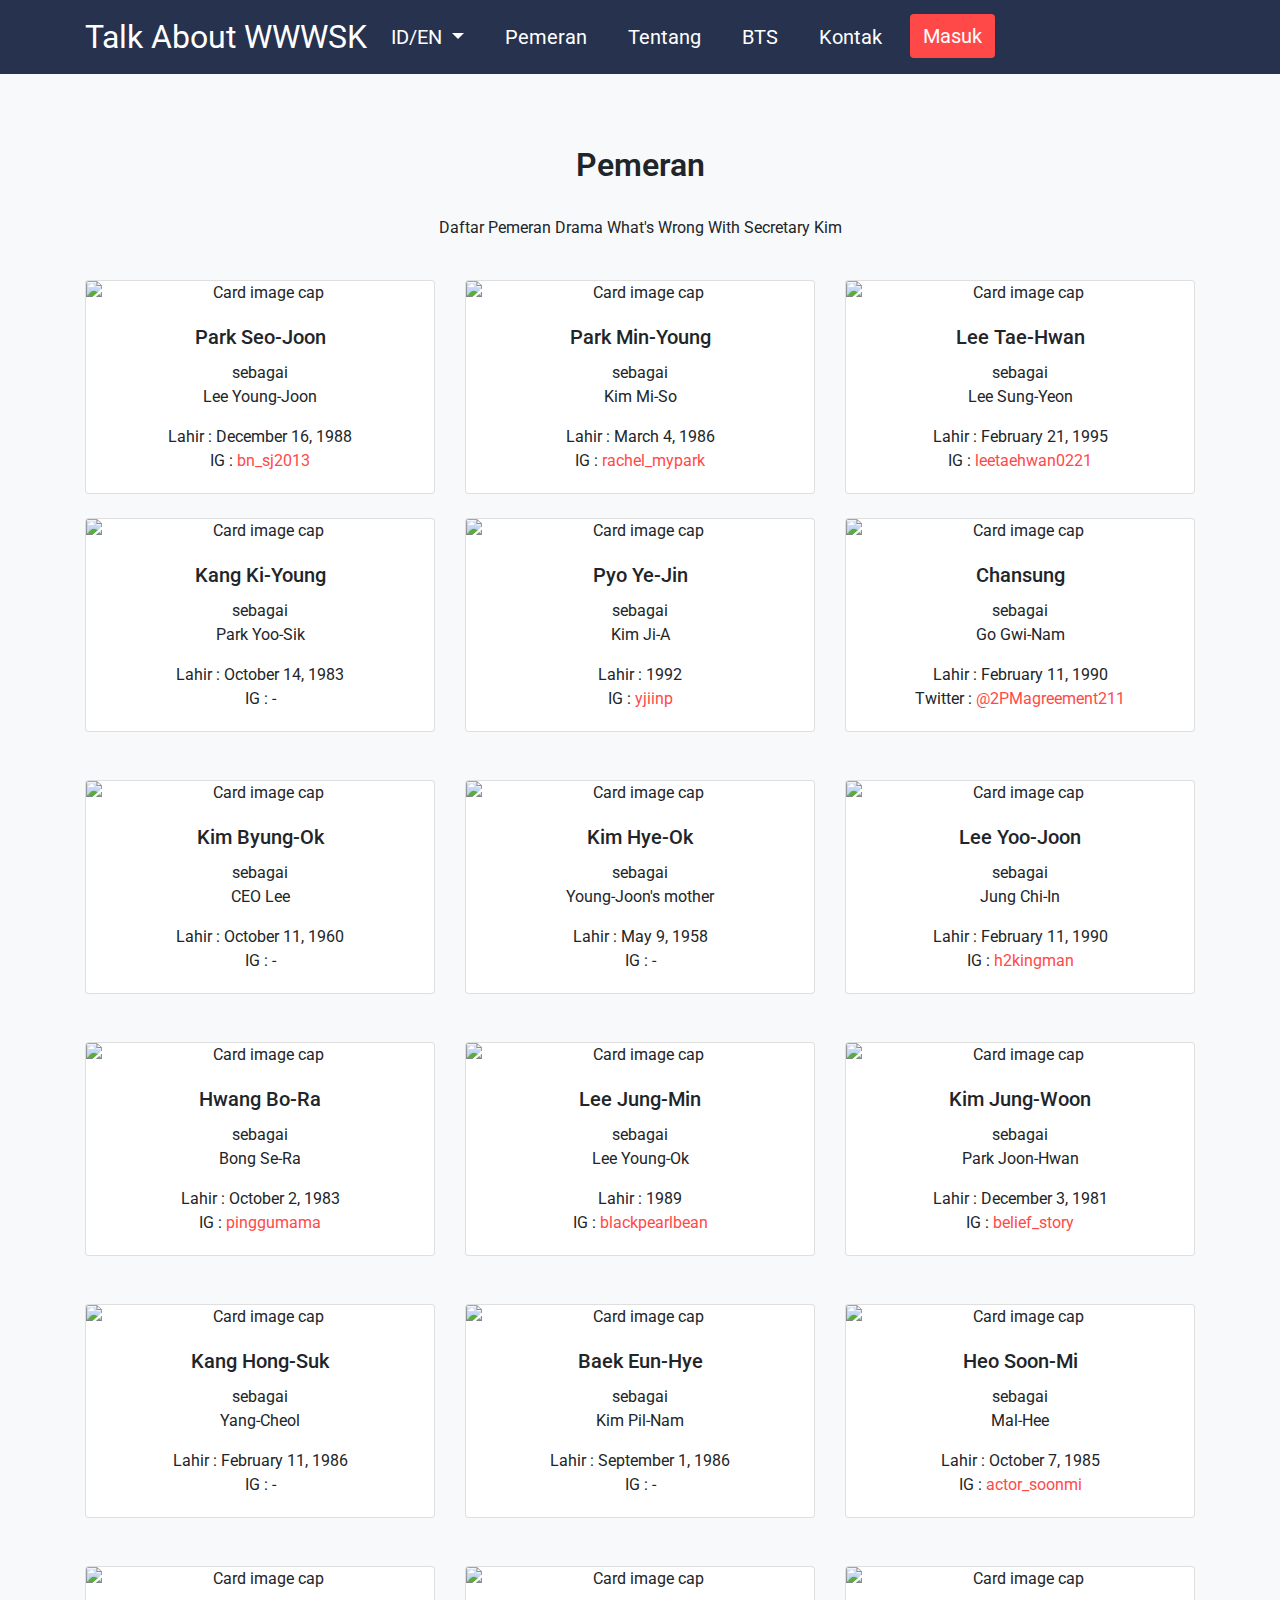
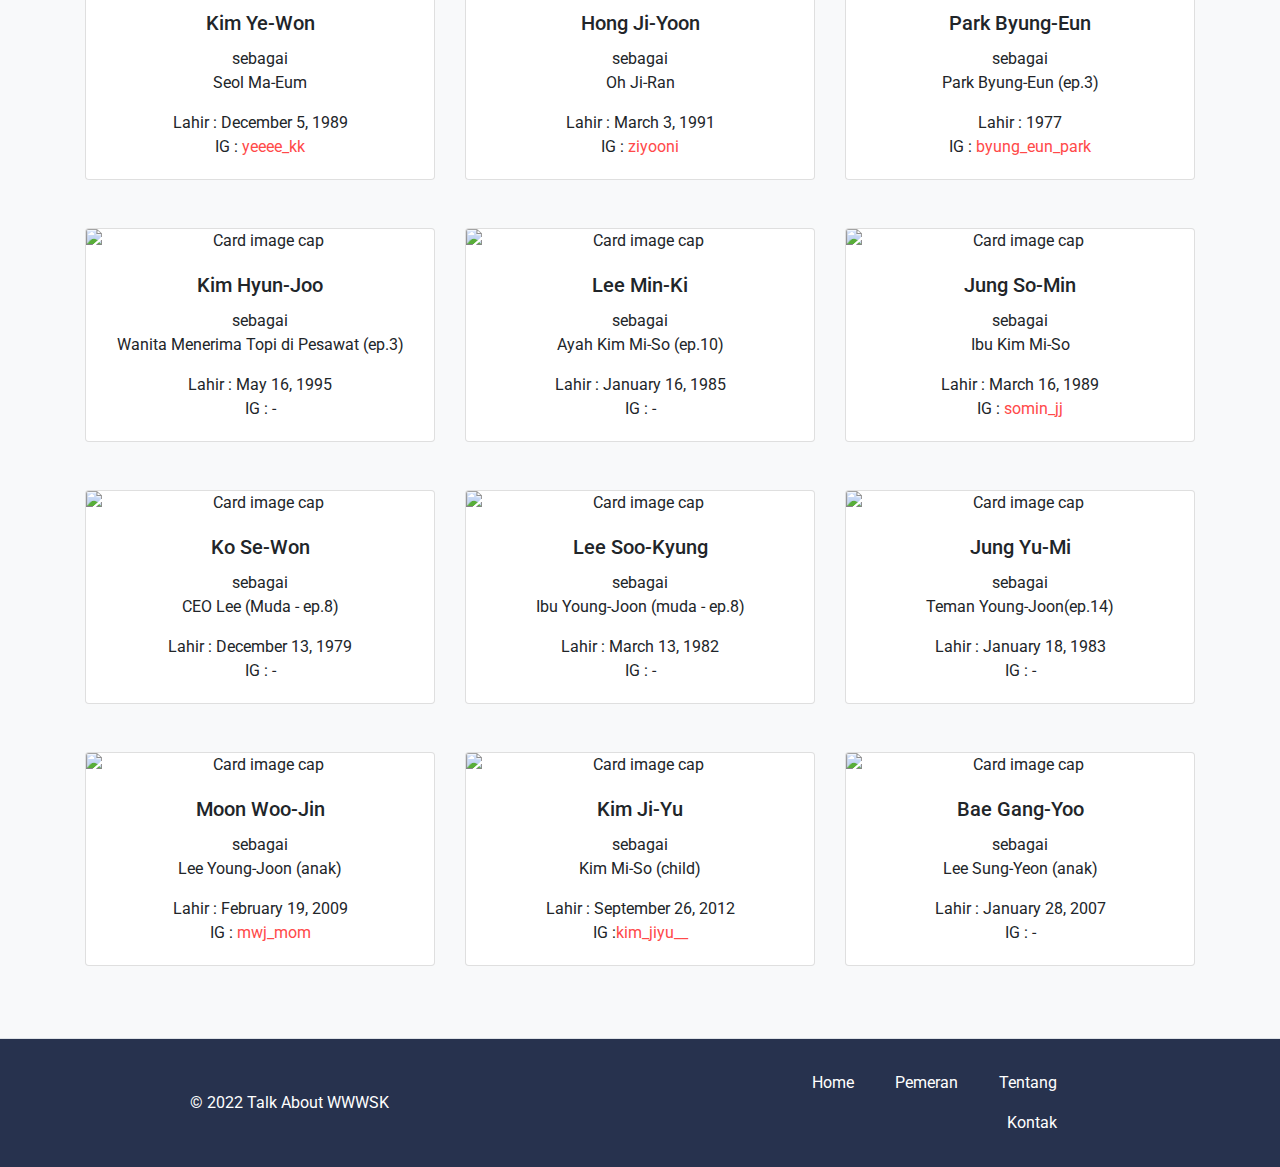
==== cast.html @ 3b246365 "first commit" ====
<!DOCTYPE html>
<html lang="en">
  <head>
    <meta charset="UTF-8" />
    <meta http-equiv="X-UA-Compatible" content="IE=edge" />
    <meta name="viewport" content="width=device-width, initial-scale=1.0" />
    <title>Talk About WWWSK</title>
    <link href="https://fonts.googleapis.com/css2?family=Roboto:wght@400&display=swap" rel="stylesheet">
    <link href="https://cdn.jsdelivr.net/npm/bootstrap@5.0.0-beta3/dist/css/bootstrap.min.css" rel="stylesheet" integrity="sha384-eOJMYsd53ii+scO/bJGFsiCZc+5NDVN2yr8+0RDqr0Ql0h+rP48ckxlpbzKgwra6" crossorigin="anonymous" />
    <!-- Bootstrap CSS -->
    <link rel='stylesheet' href='https://cdnjs.cloudflare.com/ajax/libs/twitter-bootstrap/4.1.2/css/bootstrap.min.css'>
    <!-- Font Awesome CSS -->
    <link rel="stylesheet" href="https://pro.fontawesome.com/releases/v5.10.0/css/all.css" integrity="sha384-AYmEC3Yw5cVb3ZcuHtOA93w35dYTsvhLPVnYs9eStHfGJvOvKxVfELGroGkvsg+p" crossorigin="anonymous" />
    <link rel="stylesheet" href="css/style.css" />
    <link rel="stylesheet" href="css/login.css">
  </head>
  <body>
    
    <!--Navbar-->
    <nav class="navbar navbar-expand-lg navbar-dark shadow-sm" >
      <div class="container">
        <a class="navbar-brand me-auto" href="index.html">Talk About WWWSK</a>
        <button class="navbar-toggler" type="button" data-bs-toggle="collapse" data-bs-target="#navbarSupportedContent" aria-controls="navbarSupportedContent" aria-expanded="false" aria-label="Toggle navigation">
          <span class="navbar-toggler-icon"></span>
        </button>
        <div class="collapse navbar-collapse" id="navbarSupportedContent">
          <ul class="navbar-nav ms-auto">
            <li class="nav-item dropdown">
              <a class="nav-link active dropdown-toggle" href="#" id="navbarDropdown" role="button" data-bs-toggle="dropdown" aria-expanded="false">
                ID/EN
              </a>
              <ul class="dropdown-menu" aria-labelledby="navbarDropdown">
                <li><a class="dropdown-item" href="#">Bahasa Indonesia</a></li>
                <li><a class="dropdown-item" href="#">English</a></li>
              </ul>
            </li>
            <li class="nav-item">
              <a class="nav-link active" href="cast.html">Pemeran</a>
            </li>
            <li class="nav-item">
              <a class="nav-link active" href="index.html">Tentang</a>
            </li>
            <li class="nav-item">
              <a class="nav-link active" href="index.html">BTS</a>
            </li>
            <li class="nav-item">
              <a class="nav-link active" href="index.html">Kontak</a>
            </li>
            <li>
              <div class="popup">
                <button type="button" class="btn btn-danger" data-toggle="modal" data-target="#loginModal", style = "font-size: 20px;">
                  Masuk
                </button>
                <div class="modal fade" id="loginModal" tabindex="-1" role="dialog" aria-labelledby="exampleModalLabel" aria-hidden="true">
                  <div class="modal-dialog modal-dialog-centered" role="document">
                    <div class="modal-content">
                      <div class="modal-header border-bottom-0">
                        <button type="button" class="close" data-dismiss="modal" aria-label="Close">
                          <span aria-hidden="true">&times;</span>
                        </button>
                      </div>
                      <div class="modal-body">
                        <div class="form-title text-center">
                          <h4>Masuk</h4>
                        </div>
                        <div class="d-flex flex-column text-center">
                          <form>
                            <div class="form-group">
                              <input type="email" class="form-control" id="email1"placeholder="Masukan Alamat Email Anda...">
                            </div>
                            <div class="form-group">
                              <input type="password" class="form-control" id="password1" placeholder="Masukan Password Anda...">
                            </div>
                            <button type="button" class="btn btn-info btn-block">Masuk</button>
                          </form>
                          
                          <div class="text-center text-muted delimiter">- - - - - - - - - - - - - - -  or  - - - - - - - - -- - - - - - - -</div>
                          <div class="d-flex justify-content-center social-buttons">
                            <button type="button" class="btn btn-secondary btn-round" data-toggle="tooltip" data-placement="top" title="Twitter">
                              <i class="fab fa-twitter"></i>
                            </button>
                            <button type="button" class="btn btn-secondary btn-round" data-toggle="tooltip" data-placement="top" title="Facebook">
                              <i class="fab fa-facebook"></i>
                            </button>
                            <button type="button" class="btn btn-secondary btn-round" data-toggle="tooltip" data-placement="top" title="Linkedin">
                              <i class="fab fa-linkedin"></i>
                            </button>
                          </di>
                        </div>
                      </div>
                    </div>
                      <div class="modal-footer d-flex justify-content-center">
                        <div class="signup-section">Belum Mempunyai Akun? <a href="#a" class="text-info">Buat Akun</a>.</div>
                      </div>
                  </div>
                </div>
              </div>
            </li>
          </ul>
        </div>
      </div>
    </nav>
    <!--Akhir Navbar-->

    <!-- Cast -->
    <div class="container-fluid pt-5 pb-5 bg-light">
      <div class="container text-center">
        <h2 class="display-6 pt-4 pb-4" id="cast">Pemeran</h2>
        <p>Daftar Pemeran Drama What&#39;s Wrong With Secretary Kim</p>
          <div class="card-deck pt-4">
            <div class="card">
              <img class="card-img-top" src="https://akcdn.detik.net.id/visual/2021/06/15/park-seo-joon_169.png?w=650" alt="Card image cap">
              <div class="card-body">
                <h5 class="card-title">Park Seo-Joon</h5>
                <p class="card-text">sebagai<br/> Lee Young-Joon</p>
                <p class="card-text">Lahir : December 16, 1988</br> IG : <a href=https://www.instagram.com/bn_sj2013>bn_sj2013</a></p>
              </div>
            </div>
            <div class="card">
              <img class="card-img-top" src="https://cdn.discordapp.com/attachments/940539110723035146/987609405224779786/unknown.png" alt="Card image cap">
              <div class="card-body">
                <h5 class="card-title">Park Min-Young</h5>
                <p class="card-text">sebagai<br/> Kim Mi-So</p>
                <p class="card-text">Lahir : March 4, 1986</br> IG : <a href=https://www.instagram.com/rachel_mypark/3>rachel_mypark</a></p>
              </div>
            </div>
            <div class="card">
              <img class="card-img-top" src="https://cdn.discordapp.com/attachments/940539110723035146/987609826144169984/Lee-Tae-Hwan_co-660x400.jpg" alt="Card image cap">
              <div class="card-body">
                <h5 class="card-title">Lee Tae-Hwan</h5>
                <p class="card-text">sebagai<br/> Lee Sung-Yeon</p>
                <p class="card-text">Lahir : February 21, 1995</br> IG : <a href=https://www.instagram.com/leetaehwan0221>leetaehwan0221</a></p>
              </div>
            </div>
          </div>
          <div class="card-deck pt-4 pb-4">
            <div class="card">
              <img class="card-img-top" src="https://cdn.discordapp.com/attachments/940539110723035146/987612122655629312/misc.jpg" alt="Card image cap">
              <div class="card-body">
                <h5 class="card-title">Kang Ki-Young</h5>
                <p class="card-text">sebagai<br/> Park Yoo-Sik</p>
                <p class="card-text">Lahir : October 14, 1983</br> IG : - </p>
              </div>
            </div>
            <div class="card">
              <img class="card-img-top" src="https://cdn.discordapp.com/attachments/940539110723035146/987613272154980402/5e9d01dd37b26.jpg" alt="Card image cap">
              <div class="card-body">
                <h5 class="card-title">Pyo Ye-Jin</h5>
                <p class="card-text">sebagai<br/> Kim Ji-A</p>
                <p class="card-text">Lahir : 1992</br> IG : <a href=https://www.instagram.com/yjiinp>yjiinp</a></p>
              </div>
            </div>
            <div class="card">
              <img class="card-img-top" src="https://cdn.discordapp.com/attachments/940539110723035146/987614560469000282/1643081563-4d186690c9bc6bbb533767231af77e4615a23b94r1-1000-500v2-uhq-1-1.jpg" alt="Card image cap">
              <div class="card-body">
                <h5 class="card-title">Chansung</h5>
                <p class="card-text">sebagai<br/>Go Gwi-Nam</p>
                <p class="card-text">Lahir : February 11, 1990</br> Twitter : <a href=https://twitter.com/2PMagreement211>@2PMagreement211</a></p>
              </div>
            </div>
          </div>
          <div class="card-deck pt-4 pb-4">
            <div class="card">
              <img class="card-img-top" src="https://cdn.discordapp.com/attachments/940539110723035146/987636703546195988/999656414.jpg" alt="Card image cap">
              <div class="card-body">
                <h5 class="card-title">Kim Byung-Ok</h5>
                <p class="card-text">sebagai<br/>CEO Lee</p>
                <p class="card-text">Lahir : October 11, 1960</br> IG : - </p>
              </div>
            </div>
            <div class="card">
              <img class="card-img-top" src="https://cdn.discordapp.com/attachments/940539110723035146/987637622417555476/unknown_1.png" alt="Card image cap">
              <div class="card-body">
                <h5 class="card-title">Kim Hye-Ok</h5>
                <p class="card-text">sebagai<br/>Young-Joon's mother</p>
                <p class="card-text">Lahir : May 9, 1958</br>IG : - </p>
              </div>
            </div>
            <div class="card">
              <img class="card-img-top" src="https://cdn.discordapp.com/attachments/940539110723035146/987638505020731413/unknown.png" alt="Card image cap">
              <div class="card-body">
                <h5 class="card-title">Lee Yoo-Joon</h5>
                <p class="card-text">sebagai<br/>Jung Chi-In</p>
                <p class="card-text">Lahir : February 11, 1990</br> IG : <a href=https://www.instagram.com/h2kingman>h2kingman</a></p>
              </div>
            </div>
          </div>
          <div class="card-deck pt-4 pb-4">
            <div class="card">
              <img class="card-img-top" src="https://cdn.discordapp.com/attachments/940539110723035146/987640685027016714/unknown.png" alt="Card image cap">
              <div class="card-body">
                <h5 class="card-title">Hwang Bo-Ra</h5>
                <p class="card-text">sebagai<br/>Bong Se-Ra</p>
                <p class="card-text">Lahir : October 2, 1983</br> IG : <a href=https://www.instagram.com/pinggumama>pinggumama</a></p>
              </div>
            </div>
            <div class="card">
              <img class="card-img-top" src="https://cdn.discordapp.com/attachments/940539110723035146/987641291192037446/unknown.png" alt="Card image cap">
              <div class="card-body">
                <h5 class="card-title">Lee Jung-Min</h5>
                <p class="card-text">sebagai<br/>Lee Young-Ok</p>
                <p class="card-text">Lahir : 1989</br> IG : <a href=https://www.instagram.com/blackpearlbean>blackpearlbean</a></p>
              </div>
            </div>
            <div class="card">
              <img class="card-img-top" src="https://cdn.discordapp.com/attachments/940539110723035146/987641668985557033/unknown.png" alt="Card image cap">
              <div class="card-body">
                <h5 class="card-title">Kim Jung-Woon</h5>
                <p class="card-text">sebagai<br/>Park Joon-Hwan</p>
                <p class="card-text">Lahir : December 3, 1981</br> IG : <a href=https://instagram.com/belief_story>belief_story</a></p>
              </div>
            </div>
          </div>
          <div class="card-deck pt-4 pb-4">
            <div class="card">
              <img class="card-img-top" src="https://cdn.discordapp.com/attachments/940539110723035146/987648479486693376/unknown.png" alt="Card image cap">
              <div class="card-body">
                <h5 class="card-title">Kang Hong-Suk</h5>
                <p class="card-text">sebagai<br/>Yang-Cheol</p>
                <p class="card-text">Lahir : February 11, 1986</br> IG : -</p>
              </div>
            </div>
            <div class="card">
              <img class="card-img-top" src="https://cdn.discordapp.com/attachments/940539110723035146/987649592483016764/unknown.png" alt="Card image cap">
              <div class="card-body">
                <h5 class="card-title">Baek Eun-Hye</h5>
                <p class="card-text">sebagai<br/>Kim Pil-Nam</p>
                <p class="card-text">Lahir : September 1, 1986</br> IG : -</p>
              </div>
            </div>
            <div class="card">
              <img class="card-img-top" src="https://cdn.discordapp.com/attachments/940539110723035146/987650342260977664/Heo_Soon-Mi-1985-p1.jpeg" alt="Card image cap">
              <div class="card-body">
                <h5 class="card-title">Heo Soon-Mi</h5>
                <p class="card-text">sebagai<br/>Mal-Hee</p>
                <p class="card-text">Lahir : October 7, 1985</br> IG : <a href=https://instagram.com/actor_soonmi>actor_soonmi</a></p>
              </div>
            </div>
          </div>
          <div class="card-deck pt-4 pb-4">
            <div class="card">
              <img class="card-img-top" src="https://cdn.discordapp.com/attachments/940539110723035146/987650739000213525/unknown.png" alt="Card image cap">
              <div class="card-body">
                <h5 class="card-title">Kim Ye-Won</h5>
                <p class="card-text">sebagai<br/>Seol Ma-Eum</p>
                <p class="card-text">Lahir : December 5, 1989</br> IG : <a href=https://www.instagram.com/yeeee_kk>yeeee_kk</a></p>
              </div>
            </div>
            <div class="card">
              <img class="card-img-top" src="https://cdn.discordapp.com/attachments/940539110723035146/987651219612909598/unknown.png" alt="Card image cap">
              <div class="card-body">
                <h5 class="card-title">Hong Ji-Yoon</h5>
                <p class="card-text">sebagai<br/>Oh Ji-Ran</p>
                <p class="card-text">Lahir : March 3, 1991</br> IG : <a href=https://www.instagram.com/ziyooni>ziyooni</a></p>
              </div>
            </div>
            <div class="card">
              <img class="card-img-top" src="https://cdn.discordapp.com/attachments/940539110723035146/987651726771388456/unknown.png" alt="Card image cap">
              <div class="card-body">
                <h5 class="card-title">Park Byung-Eun</h5>
                <p class="card-text">sebagai<br/>Park Byung-Eun (ep.3)</p>
                <p class="card-text">Lahir : 1977</br> IG : <a href=https://instagram.com/byung_eun_park>byung_eun_park</a></p>
              </div>
            </div>
          </div>
          <div class="card-deck pt-4 pb-4">
            <div class="card">
              <img class="card-img-top" src="https://cdn.discordapp.com/attachments/940539110723035146/987661305290846218/Kim_Hyun-Joo-1995-p1.jpg" alt="Card image cap">
              <div class="card-body">
                <h5 class="card-title">Kim Hyun-Joo</h5>
                <p class="card-text">sebagai<br/>Wanita Menerima Topi di Pesawat (ep.3)</p>
                <p class="card-text">Lahir : May 16, 1995</br> IG : -</p>
              </div>
            </div>
            <div class="card">
              <img class="card-img-top" src="https://cdn.discordapp.com/attachments/940539110723035146/987662165068619826/unknown.png" alt="Card image cap">
              <div class="card-body">
                <h5 class="card-title">Lee Min-Ki</h5>
                <p class="card-text">sebagai<br/>Ayah Kim Mi-So (ep.10)</p>
                <p class="card-text">Lahir : January 16, 1985</br> IG : -</p>
              </div>
            </div>
            <div class="card">
              <img class="card-img-top" src="https://cdn.discordapp.com/attachments/940539110723035146/987661974592700426/unknown.png" alt="Card image cap">
              <div class="card-body">
                <h5 class="card-title">Jung So-Min</h5>
                <p class="card-text">sebagai<br>Ibu Kim Mi-So</p>
                <p class="card-text">Lahir : March 16, 1989</br> IG : <a href=https://instagram.com/somin_jj>somin_jj</a></p>
              </div>
            </div>
          </div>
          <div class="card-deck pt-4 pb-4">
            <div class="card">
              <img class="card-img-top" src="https://cdn.discordapp.com/attachments/940539110723035146/987663155041828884/unknown.png" alt="Card image cap">
              <div class="card-body">
                <h5 class="card-title">Ko Se-Won</h5>
                <p class="card-text">sebagai<br>CEO Lee (Muda - ep.8)</p>
                <p class="card-text">Lahir : December 13, 1979<br> IG : -</p>
              </div>
            </div>
            <div class="card">
              <img class="card-img-top" src="https://cdn.discordapp.com/attachments/940539110723035146/987663865741455390/unknown.png" alt="Card image cap">
              <div class="card-body">
                <h5 class="card-title">Lee Soo-Kyung</h5>
                <p class="card-text">sebagai<br/>Ibu Young-Joon (muda - ep.8)</p>
                <p class="card-text">Lahir : March 13, 1982</br> IG : -</p>
              </div>
            </div>
            <div class="card">
              <img class="card-img-top" src="https://cdn.discordapp.com/attachments/940539110723035146/987664232986320906/unknown.png" alt="Card image cap">
              <div class="card-body">
                <h5 class="card-title">Jung Yu-Mi</h5>
                <p class="card-text">sebagai<br/>Teman Young-Joon(ep.14)</p>
                <p class="card-text">Lahir : January 18, 1983</br> IG : -</p>
              </div>
            </div>
          </div>
          <div class="card-deck pt-4 pb-4">
            <div class="card">
              <img class="card-img-top" src="https://cdn.discordapp.com/attachments/940539110723035146/987665694197964821/unknown.png" alt="Card image cap">
              <div class="card-body">
                <h5 class="card-title">Moon Woo-Jin</h5>
                <p class="card-text">sebagai<br/>Lee Young-Joon (anak)</p>
                <p class="card-text">Lahir : February 19, 2009</br> IG : <a href=https://instagram.com/mwj_mom>mwj_mom</a></p>
              </div>
            </div>
            <div class="card">
              <img class="card-img-top" src="https://cdn.discordapp.com/attachments/940539110723035146/987665124758265876/Kim_Ji-Yu-2012-p1.jpg" alt="Card image cap">
              <div class="card-body">
                <h5 class="card-title">Kim Ji-Yu</h5>
                <p class="card-text">sebagai<br/>Kim Mi-So (child)</p>
                <p class="card-text">Lahir : September 26, 2012</br> IG :<a href=https://instagram.com/kim_jiyu__>kim_jiyu__</a></p>
              </div>
            </div>
            <div class="card">
              <img class="card-img-top" src="https://cdn.discordapp.com/attachments/940539110723035146/987666856305373194/download_1.jpg" alt="Card image cap">
              <div class="card-body">
                <h5 class="card-title">Bae Gang-Yoo</h5>
                <p class="card-text">sebagai<br/>Lee Sung-Yeon (anak)</p>
                <p class="card-text">Lahir : January 28, 2007</br> IG : -</p>
              </div>
            </div>
          </div>
        </div>  
      </div> 

       <!-- Footer -->
      <footer class="d-flex flex-wrap justify-content-between align-items-center py-4  border-top" id="footer">
        <p class="col-md-4 mb-0 text-active text-white">© 2022 Talk About WWWSK</p>
    
        <ul class="nav col-md-5 justify-content-end">
          <li class="nav-item"><a href="index.html" class="nav-link active px-2 text-white">Home</a></li>
          <li class="nav-item"><a href="#" class="nav-link active px-2 text-white">Pemeran</a></li>
          <li class="nav-item"><a href="index.html" class="nav-link active px-2 text-white">Tentang</a></li>
          <li class="nav-item"><a href="index.html" class="nav-link active px-2 text-white">Kontak</a></li>
        </ul>
      </footer>

    <script src="https://cdn.jsdelivr.net/npm/bootstrap@5.0.0-beta3/dist/js/bootstrap.bundle.min.js" integrity="sha384-JEW9xMcG8R+pH31jmWH6WWP0WintQrMb4s7ZOdauHnUtxwoG2vI5DkLtS3qm9Ekf" crossorigin="anonymous"></script>
    <script src='https://code.jquery.com/jquery-3.3.1.slim.min.js'></script>
    <!-- Popper JS -->
    <script src='https://cdnjs.cloudflare.com/ajax/libs/popper.js/1.14.3/umd/popper.min.js'></script>
    <!-- Bootstrap JS -->
    <script src='https://stackpath.bootstrapcdn.com/bootstrap/4.1.3/js/bootstrap.min.js'></script>
  </body>
</html>
---- css/style.css ----
body {
  font-family: "Roboto", sans-serif;
}

.banner {
  background: url("https://cdn.discordapp.com/attachments/940539110723035146/979993278889992212/wwsk.jpg") no-repeat center center;
  background-size: cover;
  padding-top: 15%;
  padding-bottom: 15%;
  color: white;
}
nav {
  font-family: "Roboto", sans-serif;
  background-color: #27324e;
  font-size: 20px;
}

a.navbar-brand {
  font-size: 32px;
}

.nav-link {
  color: #fff;
  margin-right: 25px;
}

.btn-danger {
  background-color: #ff4949 !important;
}

a.dropdown-item {
  color: #27324e;
  background-color: White;
}

.dropdown-menu {
  font-size: 20px;
  margin-top: 50px;
}

.btn-danger {
  background-color: #ff4949 !important;
}

.popup {
  margin-left: -5px;
}

.wrapper {
  width: 1100px;
  margin: auto;
  position: relative;
}

p[class="txtkonten"] {
  text-align: justify;
}

section {
  margin-bottom: 0px;
  display: flex;
}

section img {
  width: 450px;
  height: 350px;
  margin: 50px 20px 0px 0px;
}

.kolom {
  margin-top: 10px;
}

.tengah {
  text-align: center;
  width: 100%;
}
.display-6 {
  font-weight: 600;
}

.display-1 {
  font-weight: 600;
}

.lingkaran {
  display: inline-block;
  border-radius: 50%;
  width: 150px;
  margin: auto;
  height: 150px;
  color: #fff;
  background-color: #ff4949;
}

.lingkaran i {
  position: relative;
  top: 30px;
}

.crop-img {
  object-fit: cover;
}

.tim img {
  width: 250px;
  border: 10px solid #cccccc;
}

a {
  color: #ff4949;
}

footer {
  background-color: #27324e;
  padding-left: 175px;
  padding-right: 175px;
}

html,
body {
  overflow-x: hidden;
}
---- css/login.css ----
@media (min-width: 576px) {
  .modal-dialog {
    max-width: 400px;
  }
  .modal-dialog .modal-content {
    padding: 1rem;
  }
}
.modal-header .close {
  margin-top: -1.5rem;
}

.form-title {
  margin: -2rem 0rem 2rem;
}

.btn-info {
  background-color: #ff4949 !important;
}

.text-info {
  color: #ff4949 !important;
}

.btn-danger {
  font-size: 24px;
  color: white;
  background-color: transparent;
  border-color: transparent;
}

.btn-round {
  border-radius: 3rem;
}

.delimiter {
  font-size: 16px;

  padding: 1rem;
}

.social-buttons .btn {
  margin: 0 0.5rem 1rem;
}

.signup-section {
  text-align: center;
  font-size: 16px;
}
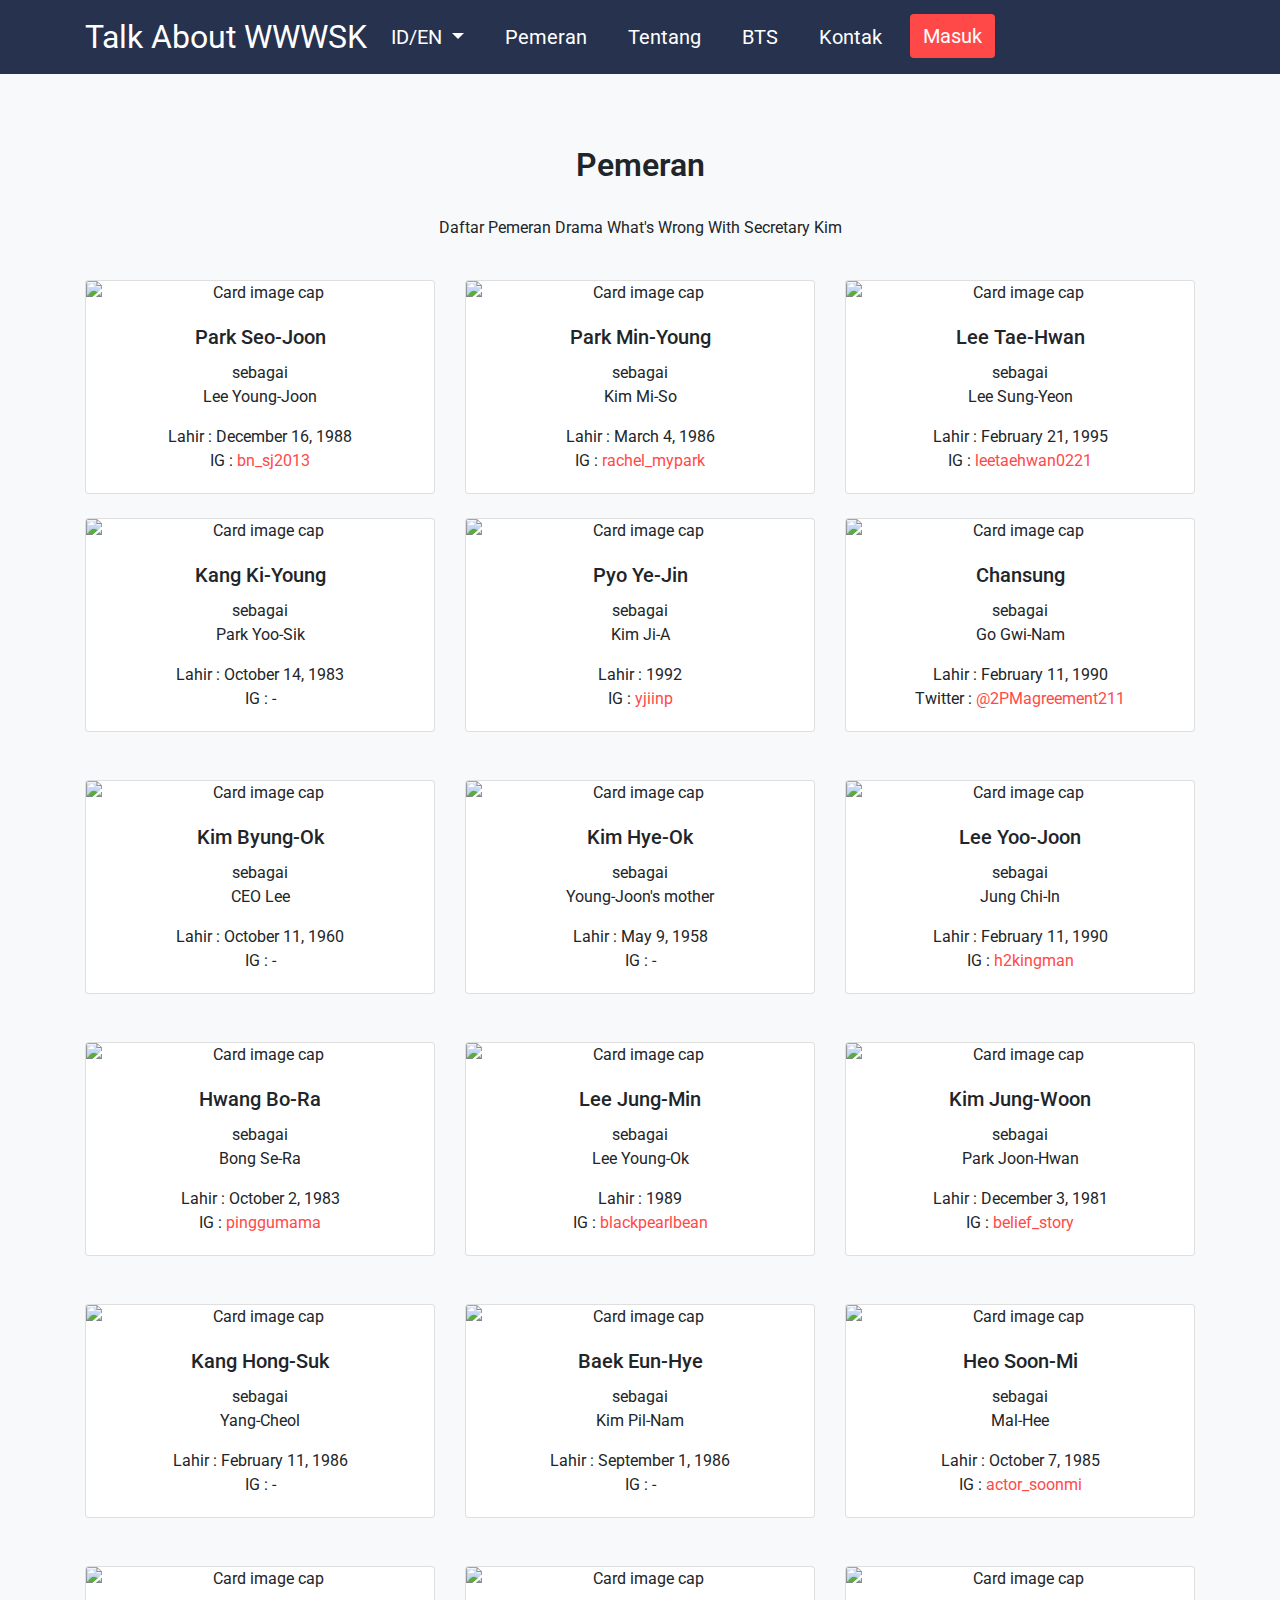
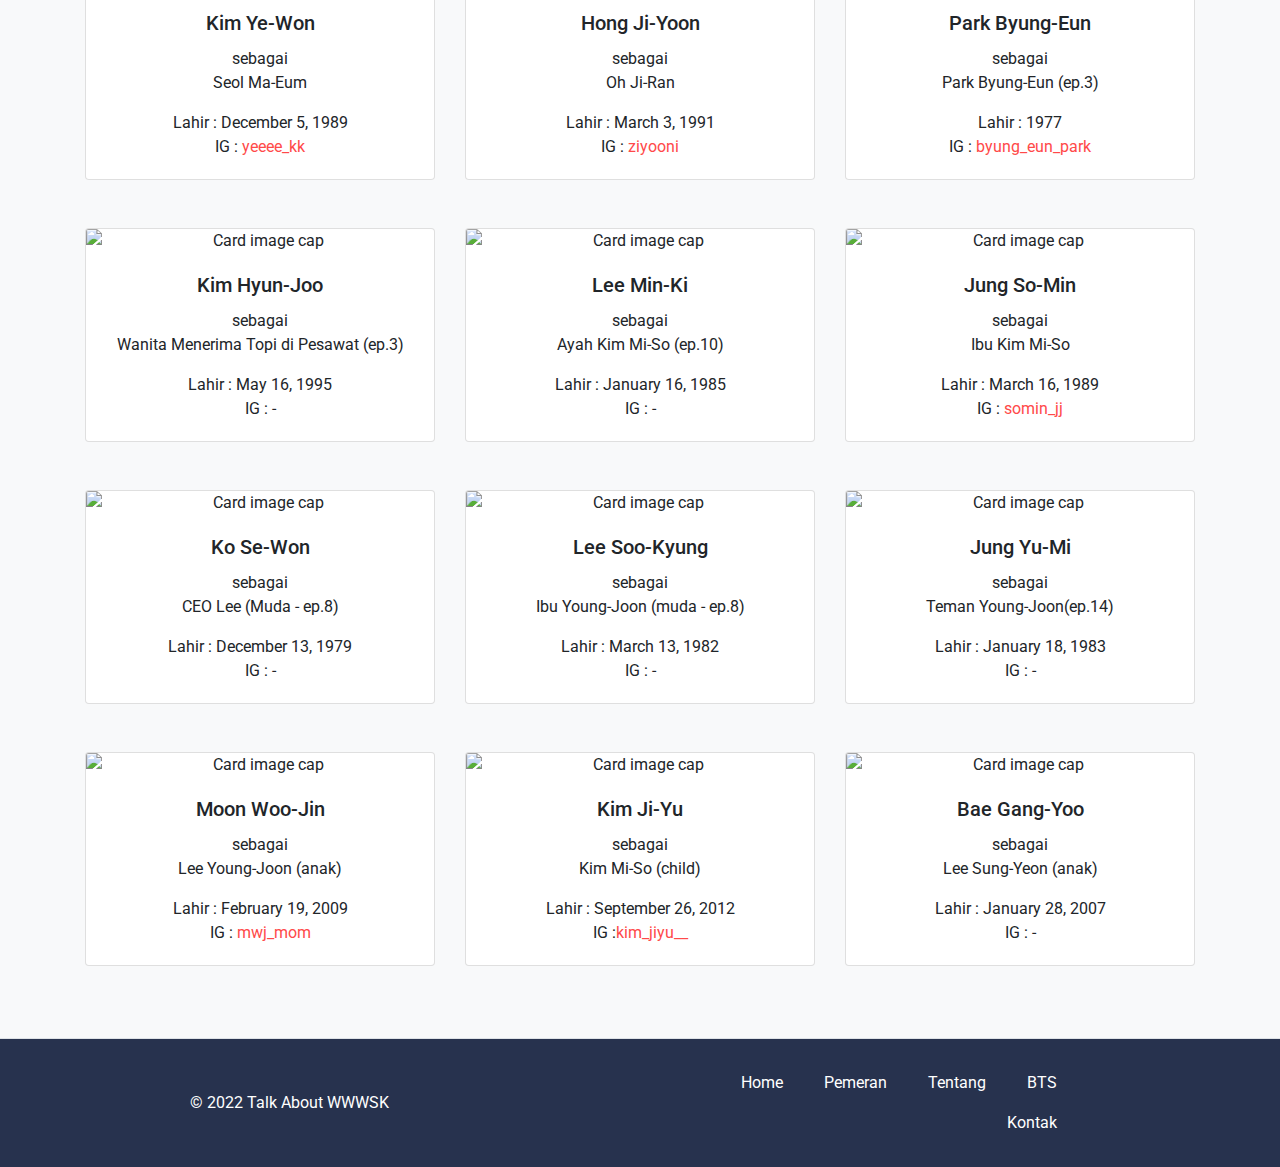
==== commit c7aaad8c: "Update Footer" ====
--- a/cast.html
+++ b/cast.html
@@ -352,6 +352,7 @@
           <li class="nav-item"><a href="index.html" class="nav-link active px-2 text-white">Home</a></li>
           <li class="nav-item"><a href="#" class="nav-link active px-2 text-white">Pemeran</a></li>
           <li class="nav-item"><a href="index.html" class="nav-link active px-2 text-white">Tentang</a></li>
+          <li class="nav-item"><a href="index.html" class="nav-link active px-2 text-white">BTS</a></li>
           <li class="nav-item"><a href="index.html" class="nav-link active px-2 text-white">Kontak</a></li>
         </ul>
       </footer>
